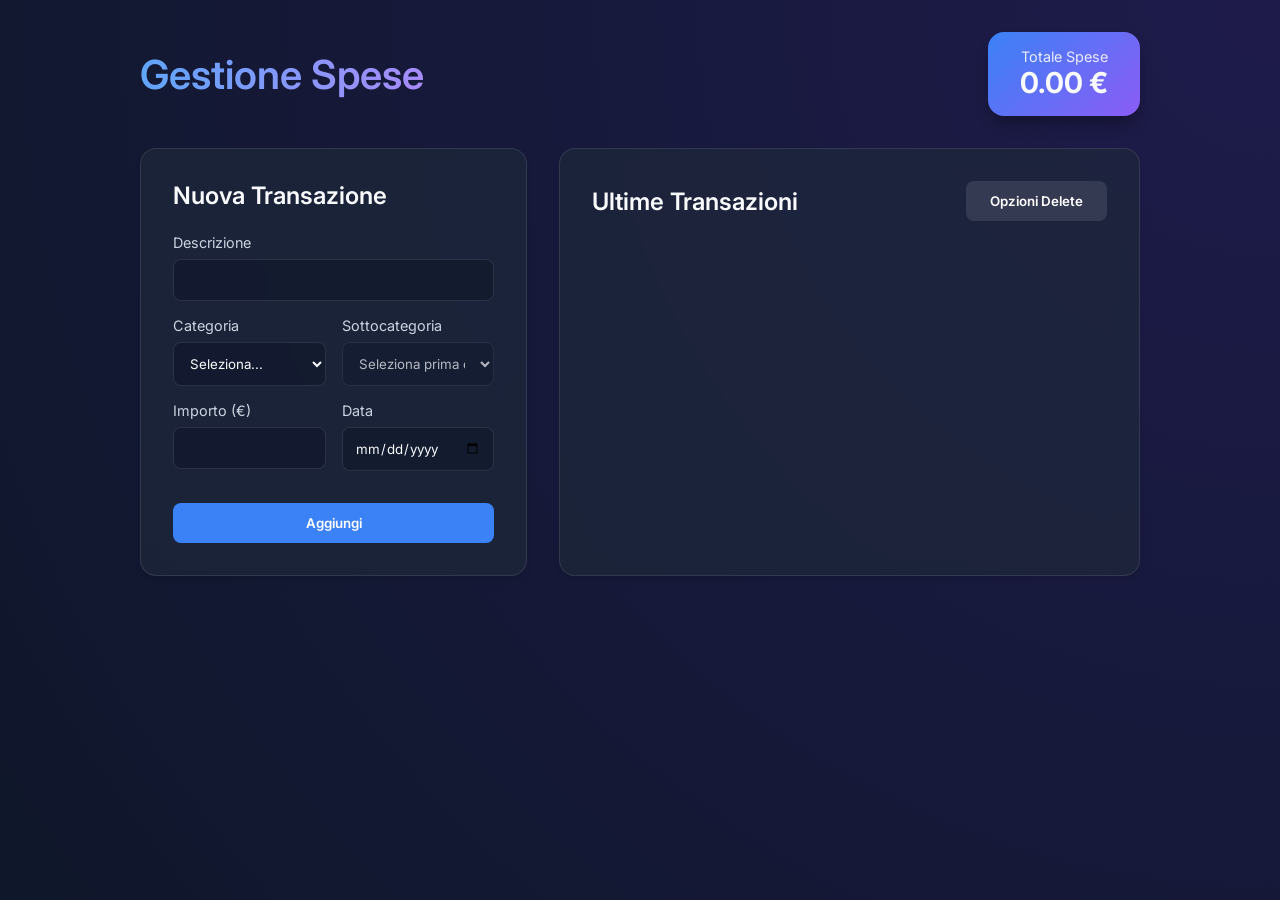
==== src/main/resources/static/index.html @ ab61f3be "feat: Implement transaction management with new model, service, database, web UI, and tests, alongsi" ====
<!DOCTYPE html>
<html lang="it">
<head>
    <meta charset="UTF-8">
    <meta name="viewport" content="width=device-width, initial-scale=1.0">
    <title>Gestione Spese</title>
    <link rel="stylesheet" href="style.css">
    <link href="https://fonts.googleapis.com/css2?family=Inter:wght@300;400;600&display=swap" rel="stylesheet">
</head>
<body>
    <div class="container">
        <header>
            <h1>Gestione Spese</h1>
            <div class="total-card">
                <h3>Totale Spese</h3>
                <h2 id="total-amount">0.00 €</h2>
            </div>
        </header>

        <div class="main-content">
            <div class="form-section box-glass">
                <h2>Nuova Transazione</h2>
                <form id="transaction-form">
                    <div class="form-group">
                        <label for="descrizione">Descrizione</label>
                        <input type="text" id="descrizione" required>
                    </div>
                    <div class="form-group row">
                        <div class="col">
                            <label for="categoria">Categoria</label>
                            <select id="categoria" required>
                                <option value="">Seleziona...</option>
                            </select>
                        </div>
                        <div class="col">
                            <label for="sottocategoria">Sottocategoria</label>
                            <select id="sottocategoria" required disabled>
                                <option value="">Seleziona prima categoria</option>
                            </select>
                        </div>
                    </div>
                    <div class="form-group row">
                        <div class="col">
                            <label for="importo">Importo (€)</label>
                            <input type="number" id="importo" step="0.01" min="0" required>
                        </div>
                        <div class="col">
                            <label for="data">Data</label>
                            <input type="date" id="data" required>
                        </div>
                    </div>
                    <button type="submit" class="btn-primary">Aggiungi</button>
                </form>
            </div>

            <div class="list-section box-glass">
                <div class="list-header">
                    <h2>Ultime Transazioni</h2>
                    <div class="actions">
                         <button id="btn-delete-options" class="btn-secondary">Opzioni Delete</button>
                    </div>
                </div>
                
                <div class="delete-opts hidden" id="delete-panel">
                    <div class="del-row">
                       <input type="text" id="del-cat" placeholder="Categoria (es. CIBO)">
                       <button onclick="deleteByCategoria()">Elimina per Categoria</button>
                    </div>
                    <div class="del-row">
                       <input type="date" id="del-date">
                       <button onclick="deleteByDate()">Elimina Prima Di</button>
                    </div>
                </div>

                <div class="transactions-list" id="transactions-container">
                    <!-- Transactions will be injected here -->
                </div>
            </div>
        </div>
    </div>
    <script src="app.js"></script>
</body>
</html>
---- src/main/resources/static/style.css ----
:root {
    --bg-color: #0f172a;
    --text-color: #f8fafc;
    --card-bg: rgba(30, 41, 59, 0.7);
    --primary: #3b82f6;
    --primary-hover: #2563eb;
    --danger: #ef4444;
    --danger-hover: #dc2626;
    --border: rgba(255,255,255,0.1);
}

body {
    margin: 0;
    font-family: 'Inter', sans-serif;
    background: var(--bg-color);
    background-image: radial-gradient(circle at top right, #1e1b4b, #0f172a);
    color: var(--text-color);
    min-height: 100vh;
}

.container {
    max-width: 1000px;
    margin: 0 auto;
    padding: 2rem;
}

header {
    display: flex;
    justify-content: space-between;
    align-items: center;
    margin-bottom: 2rem;
}

h1 {
    font-weight: 600;
    font-size: 2.5rem;
    margin: 0;
    background: linear-gradient(90deg, #60a5fa, #a78bfa);
    -webkit-background-clip: text;
    -webkit-text-fill-color: transparent;
}

.total-card {
    background: linear-gradient(135deg, #3b82f6, #8b5cf6);
    padding: 1rem 2rem;
    border-radius: 1rem;
    box-shadow: 0 10px 15px -3px rgba(0, 0, 0, 0.3);
    text-align: right;
}

.total-card h3 { margin: 0; font-size: 0.9rem; opacity: 0.9; font-weight: 400;}
.total-card h2 { margin: 0; font-size: 1.8rem; }

.main-content {
    display: grid;
    grid-template-columns: 1fr 1.5fr;
    gap: 2rem;
}

@media (max-width: 768px) {
    .main-content { grid-template-columns: 1fr; }
}

.box-glass {
    background: var(--card-bg);
    backdrop-filter: blur(10px);
    border: 1px solid var(--border);
    border-radius: 1rem;
    padding: 2rem;
    box-shadow: 0 4px 6px -1px rgba(0,0,0,0.1);
}

.box-glass h2 {
    margin-top: 0;
    margin-bottom: 1.5rem;
    font-weight: 600;
}

.form-group {
    margin-bottom: 1rem;
}

.form-group label {
    display: block;
    margin-bottom: 0.5rem;
    font-size: 0.9rem;
    color: #cbd5e1;
}

input, select {
    width: 100%;
    background: rgba(15, 23, 42, 0.6);
    border: 1px solid var(--border);
    color: var(--text-color);
    padding: 0.75rem;
    border-radius: 0.5rem;
    font-family: inherit;
    box-sizing: border-box;
    transition: all 0.3s ease;
}

input:focus, select:focus {
    outline: none;
    border-color: var(--primary);
    box-shadow: 0 0 0 2px rgba(59, 130, 246, 0.2);
}

.row {
    display: flex;
    gap: 1rem;
}
.row .col { flex: 1; }

button {
    cursor: pointer;
    font-family: inherit;
    border: none;
    padding: 0.75rem 1.5rem;
    border-radius: 0.5rem;
    font-weight: 600;
    transition: all 0.2s ease;
}

.btn-primary {
    background: var(--primary);
    color: white;
    width: 100%;
    margin-top: 1rem;
}
.btn-primary:hover { background: var(--primary-hover); transform: translateY(-2px); }

.list-header {
    display: flex;
    justify-content: space-between;
    align-items: center;
    margin-bottom: 1.5rem;
}

.list-header h2 { margin: 0; }

.btn-secondary {
    background: rgba(255,255,255,0.1);
    color: white;
}
.btn-secondary:hover { background: rgba(255,255,255,0.2); }

.hidden { display: none; }

.delete-opts {
    background: rgba(0,0,0,0.2);
    padding: 1rem;
    border-radius: 0.5rem;
    margin-bottom: 1.5rem;
}

.del-row {
    display: flex;
    gap: 0.5rem;
    margin-bottom: 0.5rem;
}
.del-row input { flex: 1; }
.del-row button {
    background: var(--danger);
    color: white;
}
.del-row button:hover { background: var(--danger-hover); }

.transaction-item {
    display: flex;
    justify-content: space-between;
    align-items: center;
    background: rgba(255,255,255,0.03);
    border: 1px solid var(--border);
    padding: 1rem;
    border-radius: 0.5rem;
    margin-bottom: 0.75rem;
    transition: transform 0.2s ease;
}
.transaction-item:hover { transform: translateX(5px); background: rgba(255,255,255,0.06); }

.ts-info h4 { margin: 0 0 0.25rem 0; font-size: 1.1rem;}
.ts-meta { font-size: 0.8rem; color: #94a3b8; display: flex; gap: 1rem; }
.ts-meta span { background: rgba(0,0,0,0.3); padding: 0.2rem 0.5rem; border-radius: 1rem; }

.ts-right { display: flex; align-items: center; gap: 1.5rem; }
.ts-amount { font-weight: 600; font-size: 1.2rem; color: #60a5fa;}

.btn-delete {
    background: rgba(239, 68, 68, 0.2);
    color: #ef4444;
    padding: 0.5rem;
    border-radius: 50%;
    display: flex;
    align-items: center;
    justify-content: center;
    width: 35px;
    height: 35px;
}
.btn-delete:hover {
    background: var(--danger);
    color: white;
}
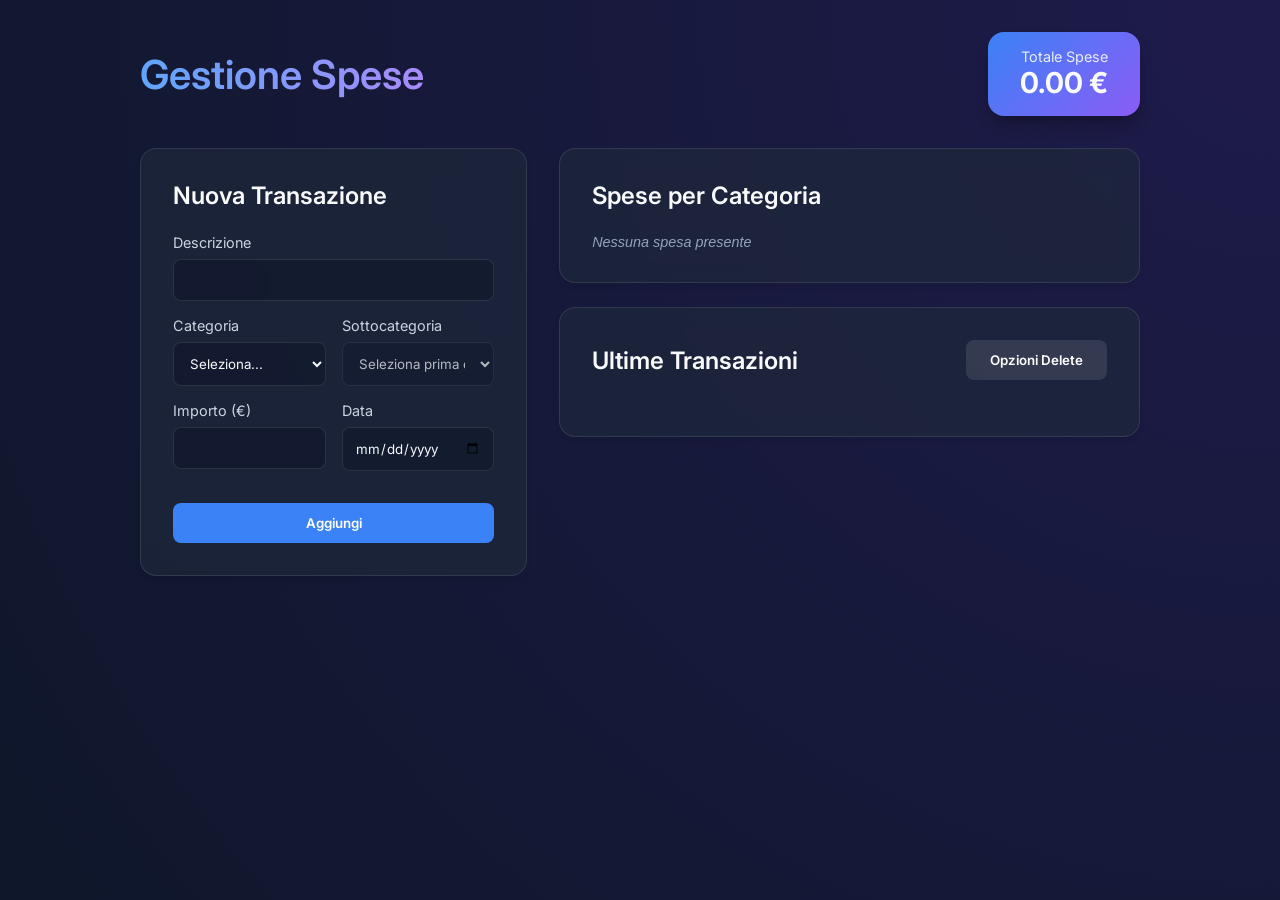
==== commit 2efd1e8e: "feat: introduce transaction entity with corresponding web interface and styling." ====
--- a/src/main/resources/static/index.html
+++ b/src/main/resources/static/index.html
@@ -1,5 +1,6 @@
 <!DOCTYPE html>
 <html lang="it">
+
 <head>
     <meta charset="UTF-8">
     <meta name="viewport" content="width=device-width, initial-scale=1.0">
@@ -7,6 +8,7 @@
     <link rel="stylesheet" href="style.css">
     <link href="https://fonts.googleapis.com/css2?family=Inter:wght@300;400;600&display=swap" rel="stylesheet">
 </head>
+
 <body>
     <div class="container">
         <header>
@@ -53,31 +55,41 @@
                 </form>
             </div>
 
-            <div class="list-section box-glass">
-                <div class="list-header">
-                    <h2>Ultime Transazioni</h2>
-                    <div class="actions">
-                         <button id="btn-delete-options" class="btn-secondary">Opzioni Delete</button>
-                    </div>
-                </div>
-                
-                <div class="delete-opts hidden" id="delete-panel">
-                    <div class="del-row">
-                       <input type="text" id="del-cat" placeholder="Categoria (es. CIBO)">
-                       <button onclick="deleteByCategoria()">Elimina per Categoria</button>
-                    </div>
-                    <div class="del-row">
-                       <input type="date" id="del-date">
-                       <button onclick="deleteByDate()">Elimina Prima Di</button>
+            <div class="right-col">
+                <div class="summary-section box-glass" style="margin-bottom: 1.5rem;">
+                    <h2>Spese per Categoria</h2>
+                    <div id="category-summary" class="cat-summary-list">
+                        <em style="color:#94a3b8; font-size:0.9rem;">Nessuna spesa presente</em>
                     </div>
                 </div>
 
-                <div class="transactions-list" id="transactions-container">
-                    <!-- Transactions will be injected here -->
+                <div class="list-section box-glass">
+                    <div class="list-header">
+                        <h2>Ultime Transazioni</h2>
+                        <div class="actions">
+                            <button id="btn-delete-options" class="btn-secondary">Opzioni Delete</button>
+                        </div>
+                    </div>
+
+                    <div class="delete-opts hidden" id="delete-panel">
+                        <div class="del-row">
+                            <input type="text" id="del-cat" placeholder="Categoria (es. CIBO)">
+                            <button onclick="deleteByCategoria()">Elimina per Categoria</button>
+                        </div>
+                        <div class="del-row">
+                            <input type="date" id="del-date">
+                            <button onclick="deleteByDate()">Elimina Prima Di</button>
+                        </div>
+                    </div>
+
+                    <div class="transactions-list" id="transactions-container">
+                        <!-- Transactions will be injected here -->
+                    </div>
                 </div>
             </div>
         </div>
     </div>
     <script src="app.js"></script>
 </body>
-</html>
+
+</html>
--- a/src/main/resources/static/style.css
+++ b/src/main/resources/static/style.css
@@ -6,7 +6,7 @@
     --primary-hover: #2563eb;
     --danger: #ef4444;
     --danger-hover: #dc2626;
-    --border: rgba(255,255,255,0.1);
+    --border: rgba(255, 255, 255, 0.1);
 }
 
 body {
@@ -37,6 +37,7 @@
     margin: 0;
     background: linear-gradient(90deg, #60a5fa, #a78bfa);
     -webkit-background-clip: text;
+    background-clip: text;
     -webkit-text-fill-color: transparent;
 }
 
@@ -48,8 +49,17 @@
     text-align: right;
 }
 
-.total-card h3 { margin: 0; font-size: 0.9rem; opacity: 0.9; font-weight: 400;}
-.total-card h2 { margin: 0; font-size: 1.8rem; }
+.total-card h3 {
+    margin: 0;
+    font-size: 0.9rem;
+    opacity: 0.9;
+    font-weight: 400;
+}
+
+.total-card h2 {
+    margin: 0;
+    font-size: 1.8rem;
+}
 
 .main-content {
     display: grid;
@@ -58,7 +68,9 @@
 }
 
 @media (max-width: 768px) {
-    .main-content { grid-template-columns: 1fr; }
+    .main-content {
+        grid-template-columns: 1fr;
+    }
 }
 
 .box-glass {
@@ -67,7 +79,7 @@
     border: 1px solid var(--border);
     border-radius: 1rem;
     padding: 2rem;
-    box-shadow: 0 4px 6px -1px rgba(0,0,0,0.1);
+    box-shadow: 0 4px 6px -1px rgba(0, 0, 0, 0.1);
 }
 
 .box-glass h2 {
@@ -87,7 +99,8 @@
     color: #cbd5e1;
 }
 
-input, select {
+input,
+select {
     width: 100%;
     background: rgba(15, 23, 42, 0.6);
     border: 1px solid var(--border);
@@ -99,7 +112,8 @@
     transition: all 0.3s ease;
 }
 
-input:focus, select:focus {
+input:focus,
+select:focus {
     outline: none;
     border-color: var(--primary);
     box-shadow: 0 0 0 2px rgba(59, 130, 246, 0.2);
@@ -109,7 +123,10 @@
     display: flex;
     gap: 1rem;
 }
-.row .col { flex: 1; }
+
+.row .col {
+    flex: 1;
+}
 
 button {
     cursor: pointer;
@@ -127,7 +144,11 @@
     width: 100%;
     margin-top: 1rem;
 }
-.btn-primary:hover { background: var(--primary-hover); transform: translateY(-2px); }
+
+.btn-primary:hover {
+    background: var(--primary-hover);
+    transform: translateY(-2px);
+}
 
 .list-header {
     display: flex;
@@ -136,18 +157,25 @@
     margin-bottom: 1.5rem;
 }
 
-.list-header h2 { margin: 0; }
+.list-header h2 {
+    margin: 0;
+}
 
 .btn-secondary {
-    background: rgba(255,255,255,0.1);
-    color: white;
-}
-.btn-secondary:hover { background: rgba(255,255,255,0.2); }
-
-.hidden { display: none; }
+    background: rgba(255, 255, 255, 0.1);
+    color: white;
+}
+
+.btn-secondary:hover {
+    background: rgba(255, 255, 255, 0.2);
+}
+
+.hidden {
+    display: none;
+}
 
 .delete-opts {
-    background: rgba(0,0,0,0.2);
+    background: rgba(0, 0, 0, 0.2);
     padding: 1rem;
     border-radius: 0.5rem;
     margin-bottom: 1.5rem;
@@ -158,32 +186,66 @@
     gap: 0.5rem;
     margin-bottom: 0.5rem;
 }
-.del-row input { flex: 1; }
+
+.del-row input {
+    flex: 1;
+}
+
 .del-row button {
     background: var(--danger);
     color: white;
 }
-.del-row button:hover { background: var(--danger-hover); }
+
+.del-row button:hover {
+    background: var(--danger-hover);
+}
 
 .transaction-item {
     display: flex;
     justify-content: space-between;
     align-items: center;
-    background: rgba(255,255,255,0.03);
+    background: rgba(255, 255, 255, 0.03);
     border: 1px solid var(--border);
     padding: 1rem;
     border-radius: 0.5rem;
     margin-bottom: 0.75rem;
     transition: transform 0.2s ease;
 }
-.transaction-item:hover { transform: translateX(5px); background: rgba(255,255,255,0.06); }
-
-.ts-info h4 { margin: 0 0 0.25rem 0; font-size: 1.1rem;}
-.ts-meta { font-size: 0.8rem; color: #94a3b8; display: flex; gap: 1rem; }
-.ts-meta span { background: rgba(0,0,0,0.3); padding: 0.2rem 0.5rem; border-radius: 1rem; }
-
-.ts-right { display: flex; align-items: center; gap: 1.5rem; }
-.ts-amount { font-weight: 600; font-size: 1.2rem; color: #60a5fa;}
+
+.transaction-item:hover {
+    transform: translateX(5px);
+    background: rgba(255, 255, 255, 0.06);
+}
+
+.ts-info h4 {
+    margin: 0 0 0.25rem 0;
+    font-size: 1.1rem;
+}
+
+.ts-meta {
+    font-size: 0.8rem;
+    color: #94a3b8;
+    display: flex;
+    gap: 1rem;
+}
+
+.ts-meta span {
+    background: rgba(0, 0, 0, 0.3);
+    padding: 0.2rem 0.5rem;
+    border-radius: 1rem;
+}
+
+.ts-right {
+    display: flex;
+    align-items: center;
+    gap: 1.5rem;
+}
+
+.ts-amount {
+    font-weight: 600;
+    font-size: 1.2rem;
+    color: #60a5fa;
+}
 
 .btn-delete {
     background: rgba(239, 68, 68, 0.2);
@@ -196,7 +258,37 @@
     width: 35px;
     height: 35px;
 }
+
 .btn-delete:hover {
     background: var(--danger);
     color: white;
 }
+
+.cat-summary-list {
+    display: flex;
+    flex-wrap: wrap;
+    gap: 1rem;
+}
+
+.cat-badge {
+    background: rgba(59, 130, 246, 0.2);
+    border: 1px solid rgba(59, 130, 246, 0.4);
+    padding: 0.5rem 1rem;
+    border-radius: 0.5rem;
+    display: flex;
+    justify-content: space-between;
+    align-items: center;
+    min-width: 140px;
+    flex: 1;
+}
+
+.cat-badge span.name {
+    font-weight: 600;
+    font-size: 0.9rem;
+    color: #cbd5e1;
+}
+
+.cat-badge span.amount {
+    font-weight: 700;
+    color: #60a5fa;
+}
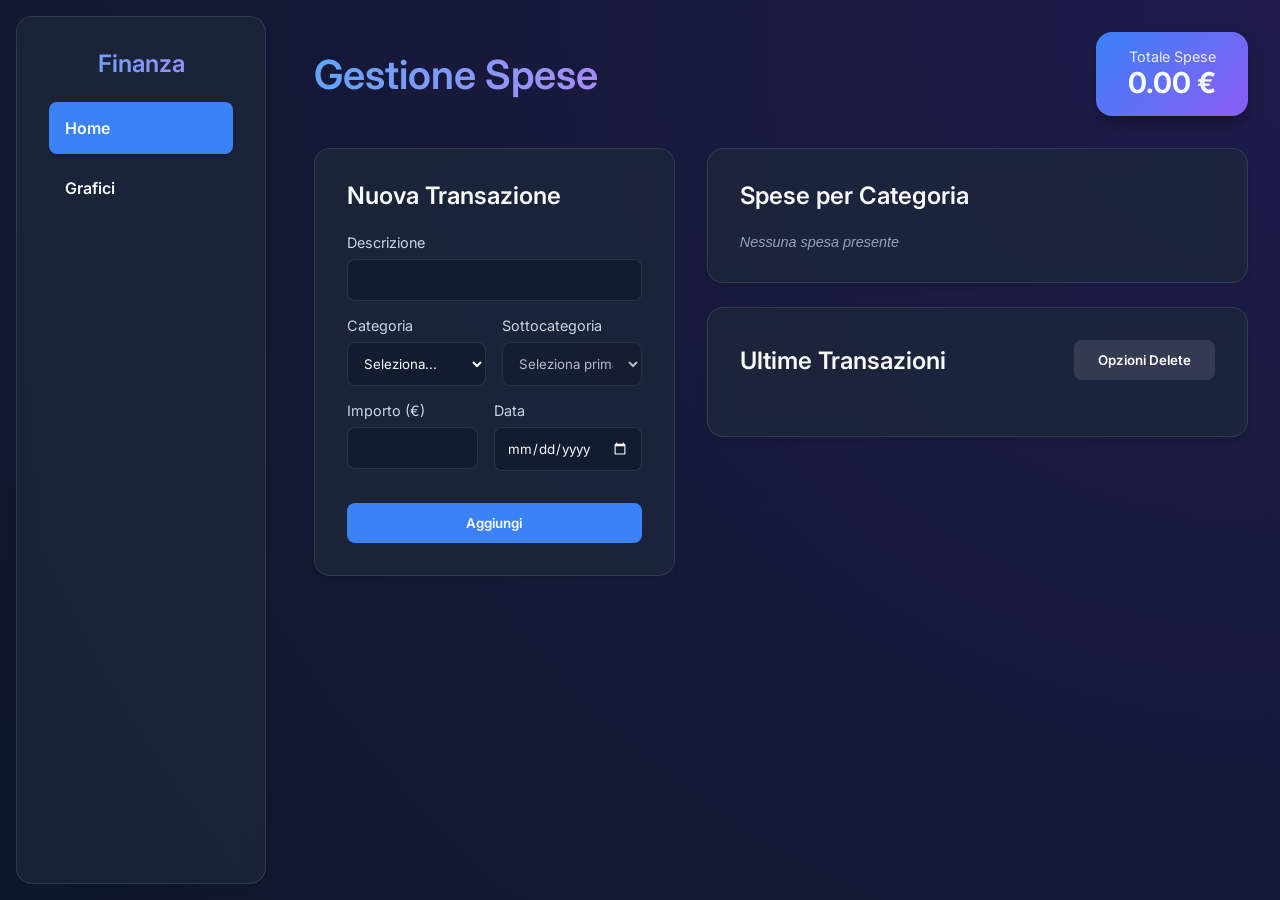
==== commit cca00bd0: "update" ====
--- a/src/main/resources/static/index.html
+++ b/src/main/resources/static/index.html
@@ -10,86 +10,99 @@
 </head>
 
 <body>
-    <div class="container">
-        <header>
-            <h1>Gestione Spese</h1>
-            <div class="total-card">
-                <h3>Totale Spese</h3>
-                <h2 id="total-amount">0.00 €</h2>
+    <div class="app-container">
+        <!-- Sidebar Navigation -->
+        <nav class="sidebar box-glass">
+            <div class="sidebar-header">
+                <h2>Finanza</h2>
             </div>
-        </header>
+            <ul class="nav-links">
+                <li><a href="index.html" class="active">Home</a></li>
+                <li><a href="grafici.html">Grafici</a></li>
+            </ul>
+        </nav>
 
-        <div class="main-content">
-            <div class="form-section box-glass">
-                <h2>Nuova Transazione</h2>
-                <form id="transaction-form">
-                    <div class="form-group">
-                        <label for="descrizione">Descrizione</label>
-                        <input type="text" id="descrizione" required>
-                    </div>
-                    <div class="form-group row">
-                        <div class="col">
-                            <label for="categoria">Categoria</label>
-                            <select id="categoria" required>
-                                <option value="">Seleziona...</option>
-                            </select>
+        <!-- Main Content Area -->
+        <div class="container main-area">
+            <header>
+                <h1>Gestione Spese</h1>
+                <div class="total-card">
+                    <h3>Totale Spese</h3>
+                    <h2 id="total-amount">0.00 €</h2>
+                </div>
+            </header>
+
+            <div class="main-content">
+                <div class="form-section box-glass">
+                    <h2>Nuova Transazione</h2>
+                    <form id="transaction-form">
+                        <div class="form-group">
+                            <label for="descrizione">Descrizione</label>
+                            <input type="text" id="descrizione" required>
                         </div>
-                        <div class="col">
-                            <label for="sottocategoria">Sottocategoria</label>
-                            <select id="sottocategoria" required disabled>
-                                <option value="">Seleziona prima categoria</option>
-                            </select>
+                        <div class="form-group row">
+                            <div class="col">
+                                <label for="categoria">Categoria</label>
+                                <select id="categoria" required>
+                                    <option value="">Seleziona...</option>
+                                </select>
+                            </div>
+                            <div class="col">
+                                <label for="sottocategoria">Sottocategoria</label>
+                                <select id="sottocategoria" required disabled>
+                                    <option value="">Seleziona prima categoria</option>
+                                </select>
+                            </div>
                         </div>
-                    </div>
-                    <div class="form-group row">
-                        <div class="col">
-                            <label for="importo">Importo (€)</label>
-                            <input type="number" id="importo" step="0.01" min="0" required>
+                        <div class="form-group row">
+                            <div class="col">
+                                <label for="importo">Importo (€)</label>
+                                <input type="number" id="importo" step="0.01" min="0" required>
+                            </div>
+                            <div class="col">
+                                <label for="data">Data</label>
+                                <input type="date" id="data" required>
+                            </div>
                         </div>
-                        <div class="col">
-                            <label for="data">Data</label>
-                            <input type="date" id="data" required>
-                        </div>
-                    </div>
-                    <button type="submit" class="btn-primary">Aggiungi</button>
-                </form>
-            </div>
-
-            <div class="right-col">
-                <div class="summary-section box-glass" style="margin-bottom: 1.5rem;">
-                    <h2>Spese per Categoria</h2>
-                    <div id="category-summary" class="cat-summary-list">
-                        <em style="color:#94a3b8; font-size:0.9rem;">Nessuna spesa presente</em>
-                    </div>
+                        <button type="submit" class="btn-primary">Aggiungi</button>
+                    </form>
                 </div>
 
-                <div class="list-section box-glass">
-                    <div class="list-header">
-                        <h2>Ultime Transazioni</h2>
-                        <div class="actions">
-                            <button id="btn-delete-options" class="btn-secondary">Opzioni Delete</button>
+                <div class="right-col">
+                    <div class="summary-section box-glass" style="margin-bottom: 1.5rem;">
+                        <h2>Spese per Categoria</h2>
+                        <div id="category-summary" class="cat-summary-list">
+                            <em style="color:#94a3b8; font-size:0.9rem;">Nessuna spesa presente</em>
                         </div>
                     </div>
 
-                    <div class="delete-opts hidden" id="delete-panel">
-                        <div class="del-row">
-                            <input type="text" id="del-cat" placeholder="Categoria (es. CIBO)">
-                            <button onclick="deleteByCategoria()">Elimina per Categoria</button>
+                    <div class="list-section box-glass">
+                        <div class="list-header">
+                            <h2>Ultime Transazioni</h2>
+                            <div class="actions">
+                                <button id="btn-delete-options" class="btn-secondary">Opzioni Delete</button>
+                            </div>
                         </div>
-                        <div class="del-row">
-                            <input type="date" id="del-date">
-                            <button onclick="deleteByDate()">Elimina Prima Di</button>
+
+                        <div class="delete-opts hidden" id="delete-panel">
+                            <div class="del-row">
+                                <input type="text" id="del-cat" placeholder="Categoria (es. CIBO)">
+                                <button onclick="deleteByCategoria()">Elimina per Categoria</button>
+                            </div>
+                            <div class="del-row">
+                                <input type="date" id="del-date">
+                                <button onclick="deleteByDate()">Elimina Prima Di</button>
+                            </div>
                         </div>
-                    </div>
 
-                    <div class="transactions-list" id="transactions-container">
-                        <!-- Transactions will be injected here -->
+                        <div class="transactions-list" id="transactions-container">
+                            <!-- Transactions will be injected here -->
+                        </div>
                     </div>
                 </div>
             </div>
         </div>
-    </div>
-    <script src="app.js"></script>
+        <script src="app.js"></script>
 </body>
 
 </html>
--- a/src/main/resources/static/style.css
+++ b/src/main/resources/static/style.css
@@ -18,10 +18,70 @@
     min-height: 100vh;
 }
 
-.container {
+.app-container {
+    display: flex;
+    min-height: 100vh;
+}
+
+.sidebar {
+    width: 250px;
+    flex-shrink: 0;
+    margin: 1rem;
+    display: flex;
+    flex-direction: column;
+    padding: 1.5rem;
+    position: sticky;
+    top: 1rem;
+    height: calc(100vh - 2rem);
+    box-sizing: border-box;
+}
+
+.sidebar-header h2 {
+    margin-top: 0;
+    margin-bottom: 2rem;
+    font-size: 1.5rem;
+    text-align: center;
+    background: linear-gradient(90deg, #60a5fa, #a78bfa);
+    -webkit-background-clip: text;
+    background-clip: text;
+    -webkit-text-fill-color: transparent;
+}
+
+.nav-links {
+    list-style: none;
+    padding: 0;
+    margin: 0;
+    display: flex;
+    flex-direction: column;
+    gap: 0.5rem;
+}
+
+.nav-links li a {
+    display: block;
+    padding: 1rem;
+    color: var(--text-color);
+    text-decoration: none;
+    border-radius: 0.5rem;
+    transition: all 0.3s ease;
+    font-weight: 600;
+}
+
+.nav-links li a:hover {
+    background: rgba(59, 130, 246, 0.2);
+    transform: translateX(5px);
+}
+
+.nav-links li a.active {
+    background: var(--primary);
+    box-shadow: 0 4px 6px -1px rgba(0, 0, 0, 0.1);
+}
+
+.container.main-area {
+    flex-grow: 1;
     max-width: 1000px;
     margin: 0 auto;
     padding: 2rem;
+    width: 100%;
 }
 
 header {
@@ -119,6 +179,11 @@
     box-shadow: 0 0 0 2px rgba(59, 130, 246, 0.2);
 }
 
+input[type="date"]::-webkit-calendar-picker-indicator {
+    filter: invert(1);
+    cursor: pointer;
+}
+
 .row {
     display: flex;
     gap: 1rem;
